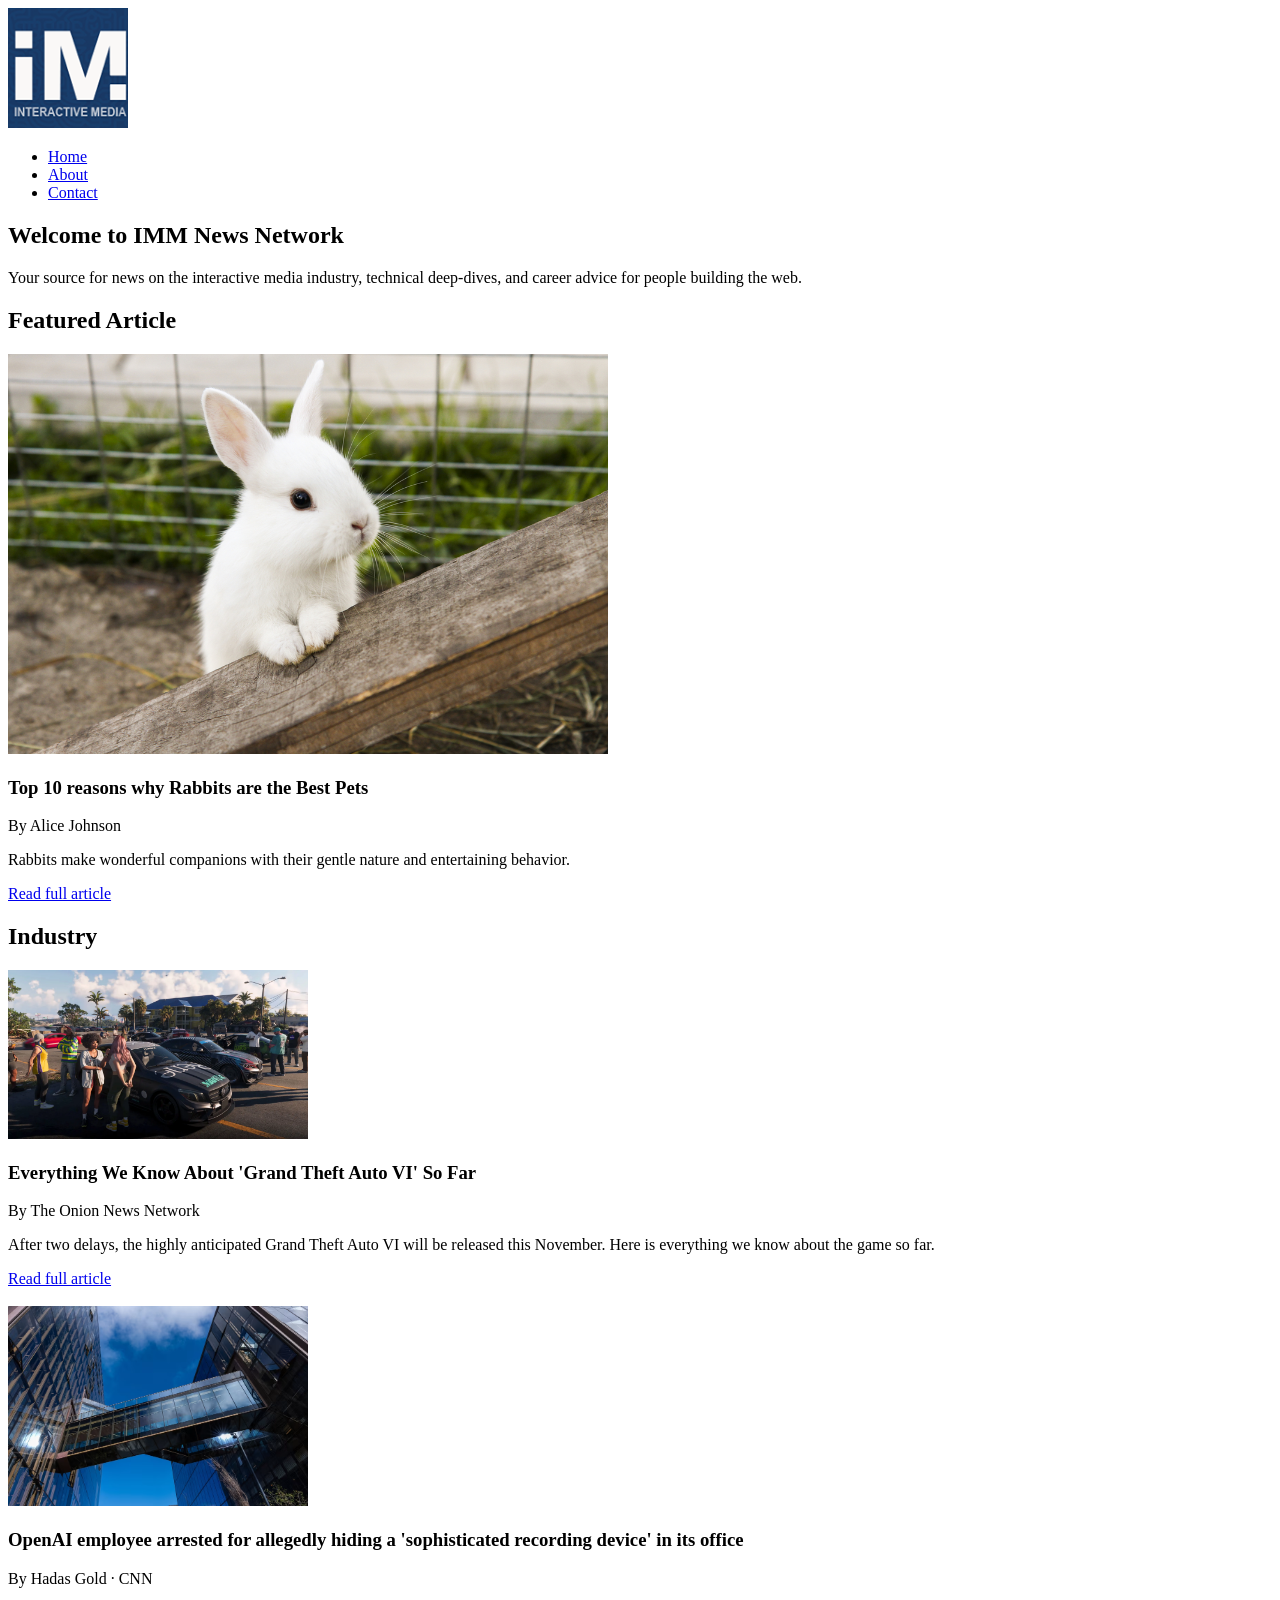
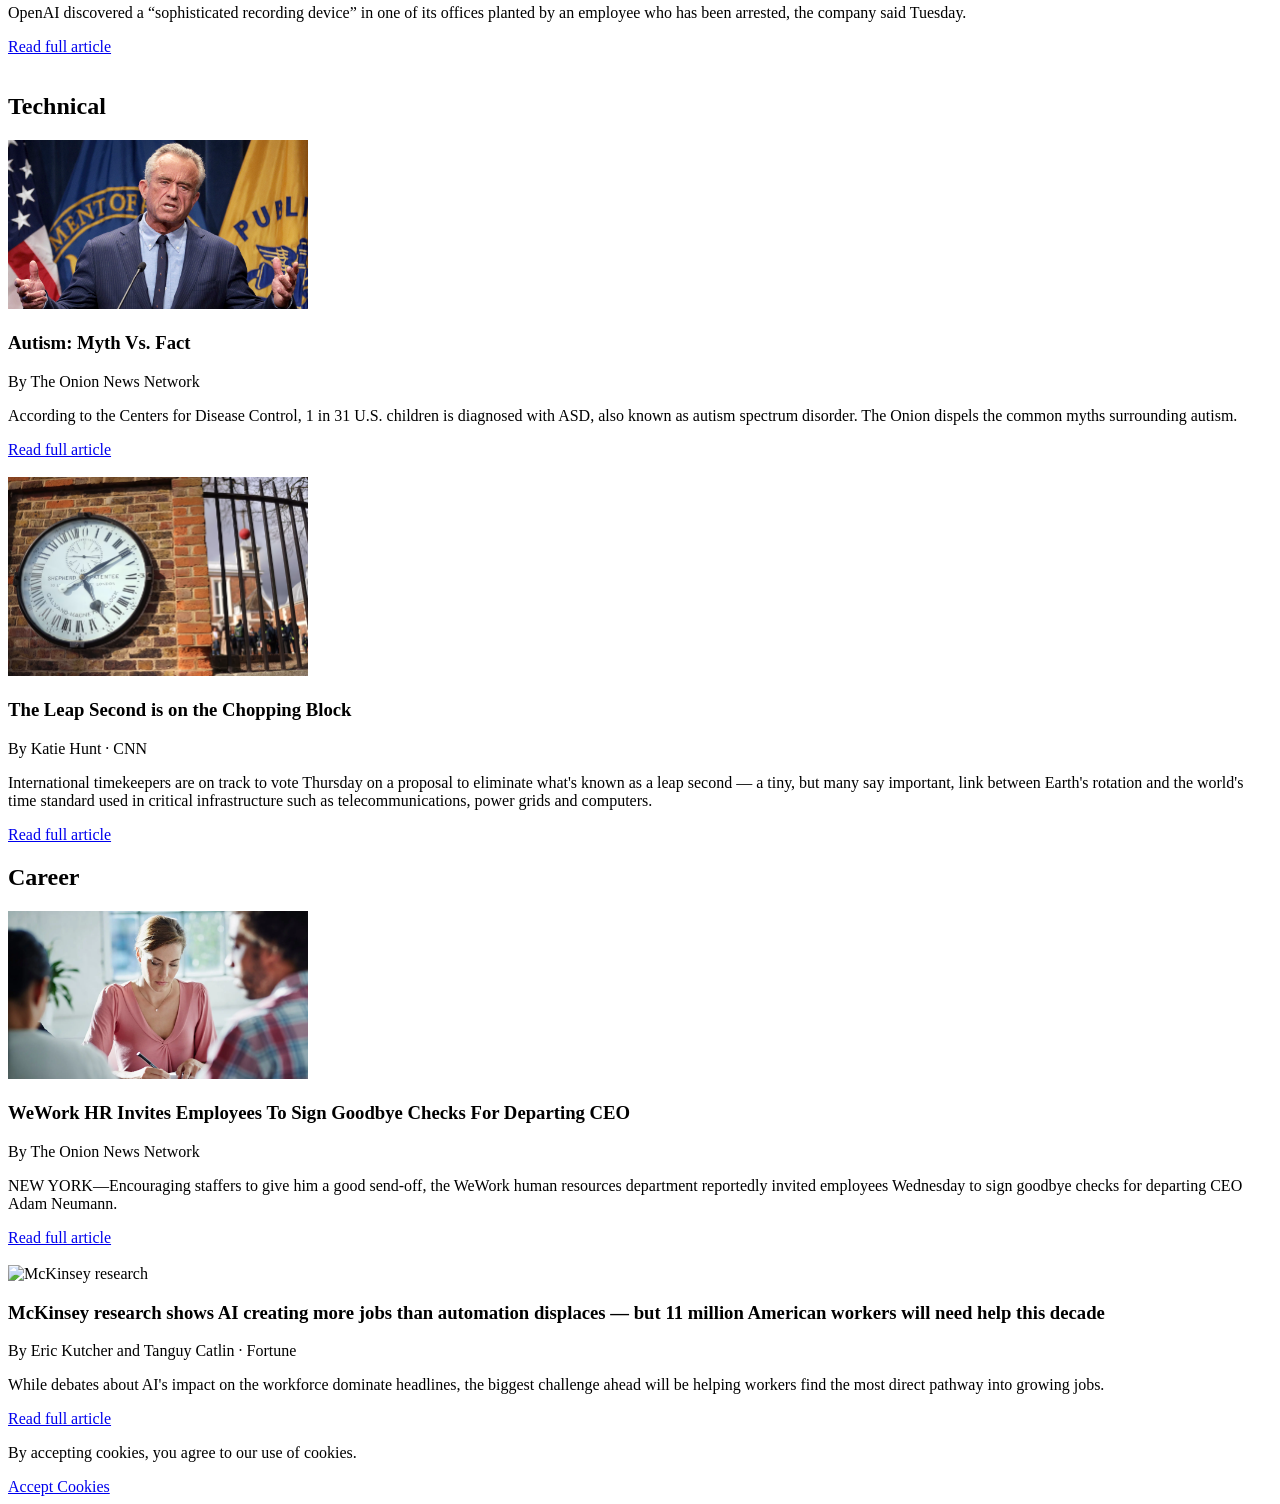
==== index.html @ 385efb5a "Implemented Articles Added Articles and their contents." ====
<!DOCTYPE html>
<html lang="en">
<head>
    <meta charset="UTF-8">
    <meta name="viewport" content="width=device-width, initial-scale=1.0">
    <title>IMM News Network</title>
    <link rel="icon" href="./favicon.ico">
</head>
<header>
    <img src="./favicon.ico" alt="IMM News Network logo" width="120">
    <nav>
        <ul>
            <li><a href="index.html">Home</a></li>
            <li><a href="about.html">About</a></li>
            <li><a href="contact.html">Contact</a></li>
        </ul>
    </nav>
</header>
<body>
    <section>
        <h1>Welcome to IMM News Network</h1>
        <p>Your source for news on the interactive media industry, technical deep-dives, and career advice for people building the web.</p>
    </section>
    <section>
    <h2>Featured Article</h2>
        <article>
            <img src="images/bunny.jpg" alt="A cute rabbit sitting in a garden" width="600">
            <h3>Top 10 reasons why Rabbits are the Best Pets</h3>
            <p>By Alice Johnson</p>
            <p>Rabbits make wonderful companions with their gentle nature and entertaining behavior.</p>
            <a href="articles/featured-article.html">Read full article</a>
        </article>
    </section>

    <section>
        <h2>Industry</h2>
        <article>
            <img src="images/gtaVI.jpg" alt="Grand Theft Auto VI concept art" width="300">
            <h3>Everything We Know About 'Grand Theft Auto VI' So Far</h3>
            <p>By The Onion News Network</p>
            <p>After two delays, the highly anticipated Grand Theft Auto VI will be released this November. Here is everything we know about the game so far.</p>
            <a href="articles/industry-article-1.html">Read full article</a>
        </article>
        <br>
        <article>
            <img src="images/openai-arrest.jpg" alt="OpenAI employee arrested" width="300">
            <h3>OpenAI employee arrested for allegedly hiding a 'sophisticated recording device' in its office</h3>
            <p>By Hadas Gold · CNN</p>
            <p>OpenAI discovered a “sophisticated recording device” in one of its offices planted by an employee who has been arrested, the company said Tuesday.</p>
            <a href="articles/industry-article-2.html">Read full article</a>
        </article>
        <br>
        <h2>Technical</h2>
        <article>
            <img src="images/autism.jpg" alt="Autism awareness graphic" width="300">
            <h3>Autism: Myth Vs. Fact</h3>
            <p>By The Onion News Network</p>
            <p>According to the Centers for Disease Control, 1 in 31 U.S. children is diagnosed with ASD, also known as autism spectrum disorder. The Onion dispels the common myths surrounding autism.</p>
            <a href="articles/technical-article-1.html">Read full article</a>
        </article>
        <br>
        <article>
            <img src="images/leap-second.jpg" alt="Leap second concept art" width="300">
            <h3>The Leap Second is on the Chopping Block</h3>
            <p>By Katie Hunt · CNN</p>
            <p>International timekeepers are on track to vote Thursday on a proposal to eliminate what's known as a leap second — a tiny, but many say important, link between Earth's rotation and the world's time standard used in critical infrastructure such as telecommunications, power grids and computers.</p>
            <a href="articles/technical-article-2.html">Read full article</a>
        </article>
        <h2>Career</h2>
        <article>
            <img src="images/goodbye.jpg" alt="Signing goodbye checks graphic" width="300">
            <h3>WeWork HR Invites Employees To Sign Goodbye Checks For Departing CEO</h3>
            <p>By The Onion News Network</p>
            <p>NEW YORK—Encouraging staffers to give him a good send-off, the WeWork human resources department reportedly invited employees Wednesday to sign goodbye checks for departing CEO Adam Neumann.</p>
            <a href="articles/career-article-1.html">Read full article</a>
        </article>
        <br>
        <article>
            <img src="images/mckinsey.jpg" alt="McKinsey research" width="300">
            <h3>McKinsey research shows AI creating more jobs than automation displaces — but 11 million American workers will need help this decade</h3>
            <p>By Eric Kutcher and Tanguy Catlin · Fortune</p>
            <p>While debates about AI's impact on the workforce dominate headlines, the biggest challenge ahead will be helping workers find the most direct pathway into growing jobs.</p>
            <a href="articles/career-article-2.html">Read full article</a>
        </article>
    </section>

</body>
<footer>
    <p>By accepting cookies, you agree to our use of cookies.</p>
    <a href="#">Accept Cookies</a> 
</footer>
</html>
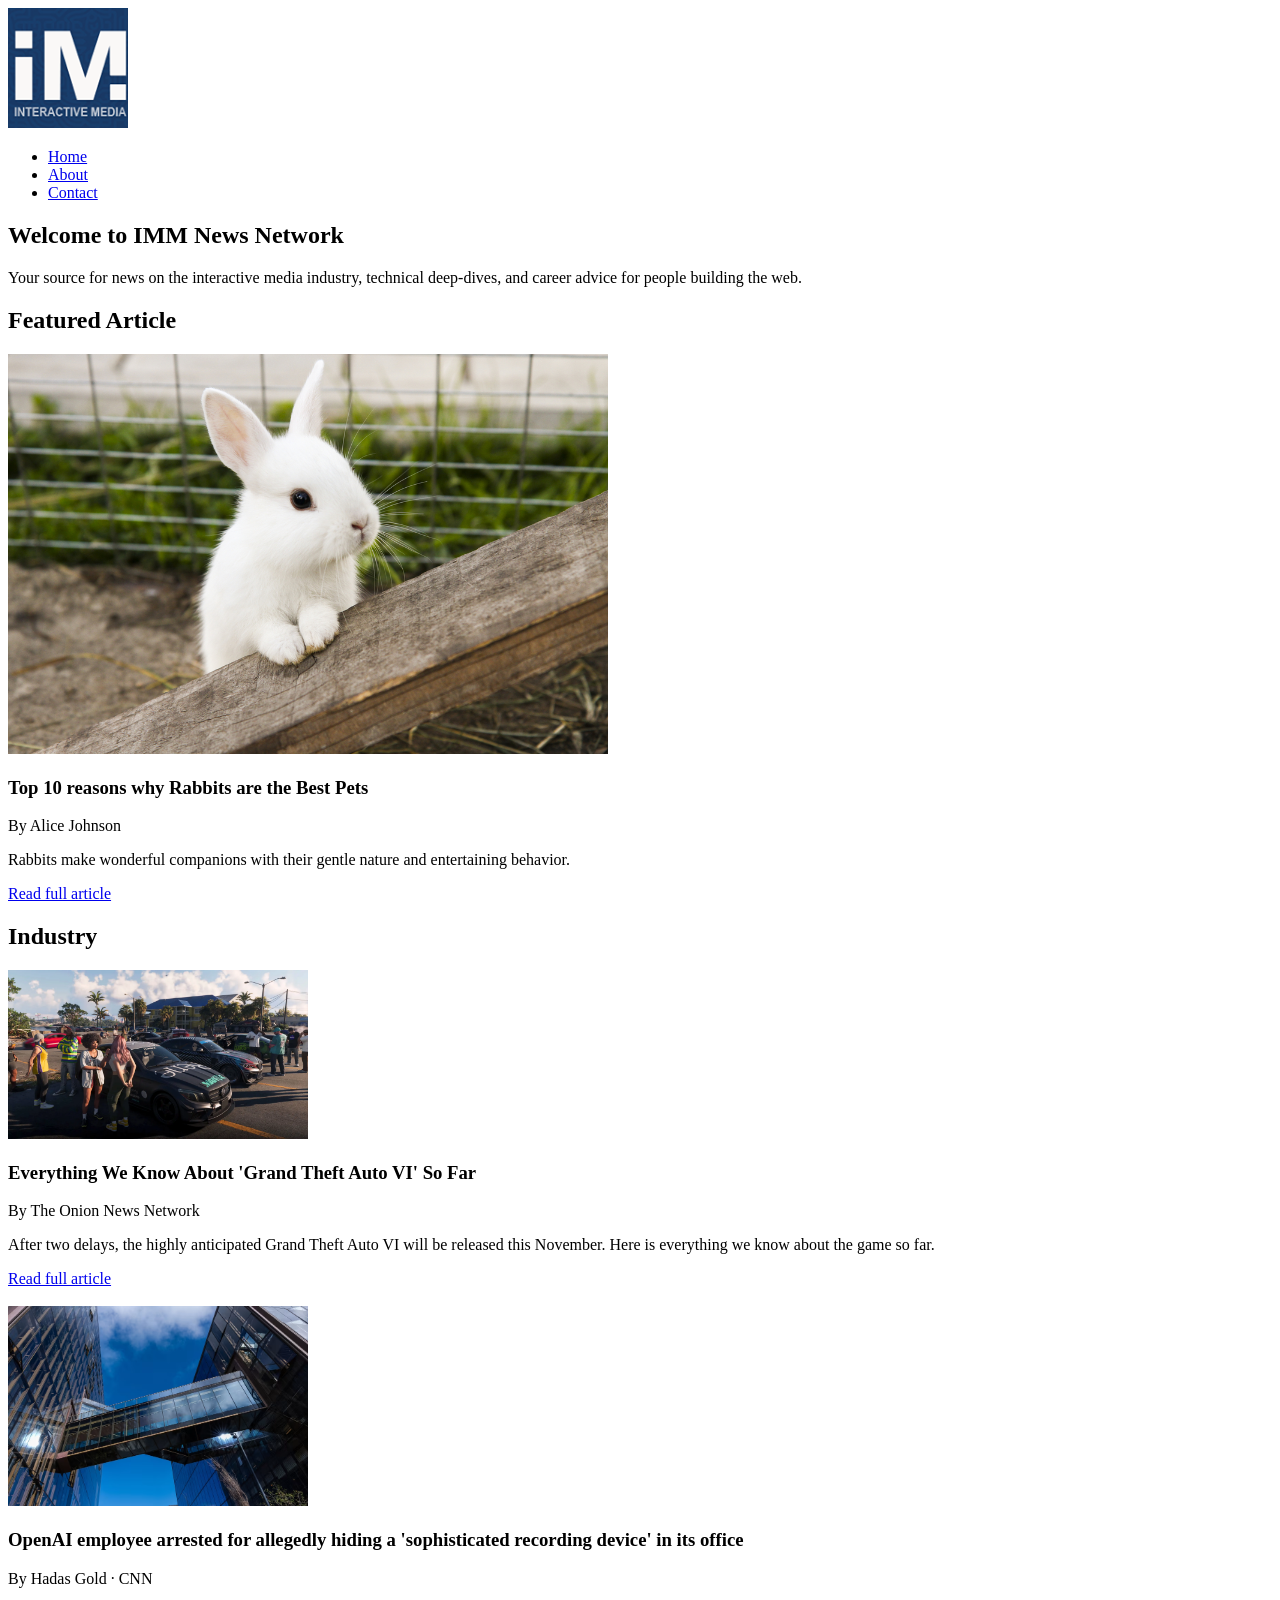
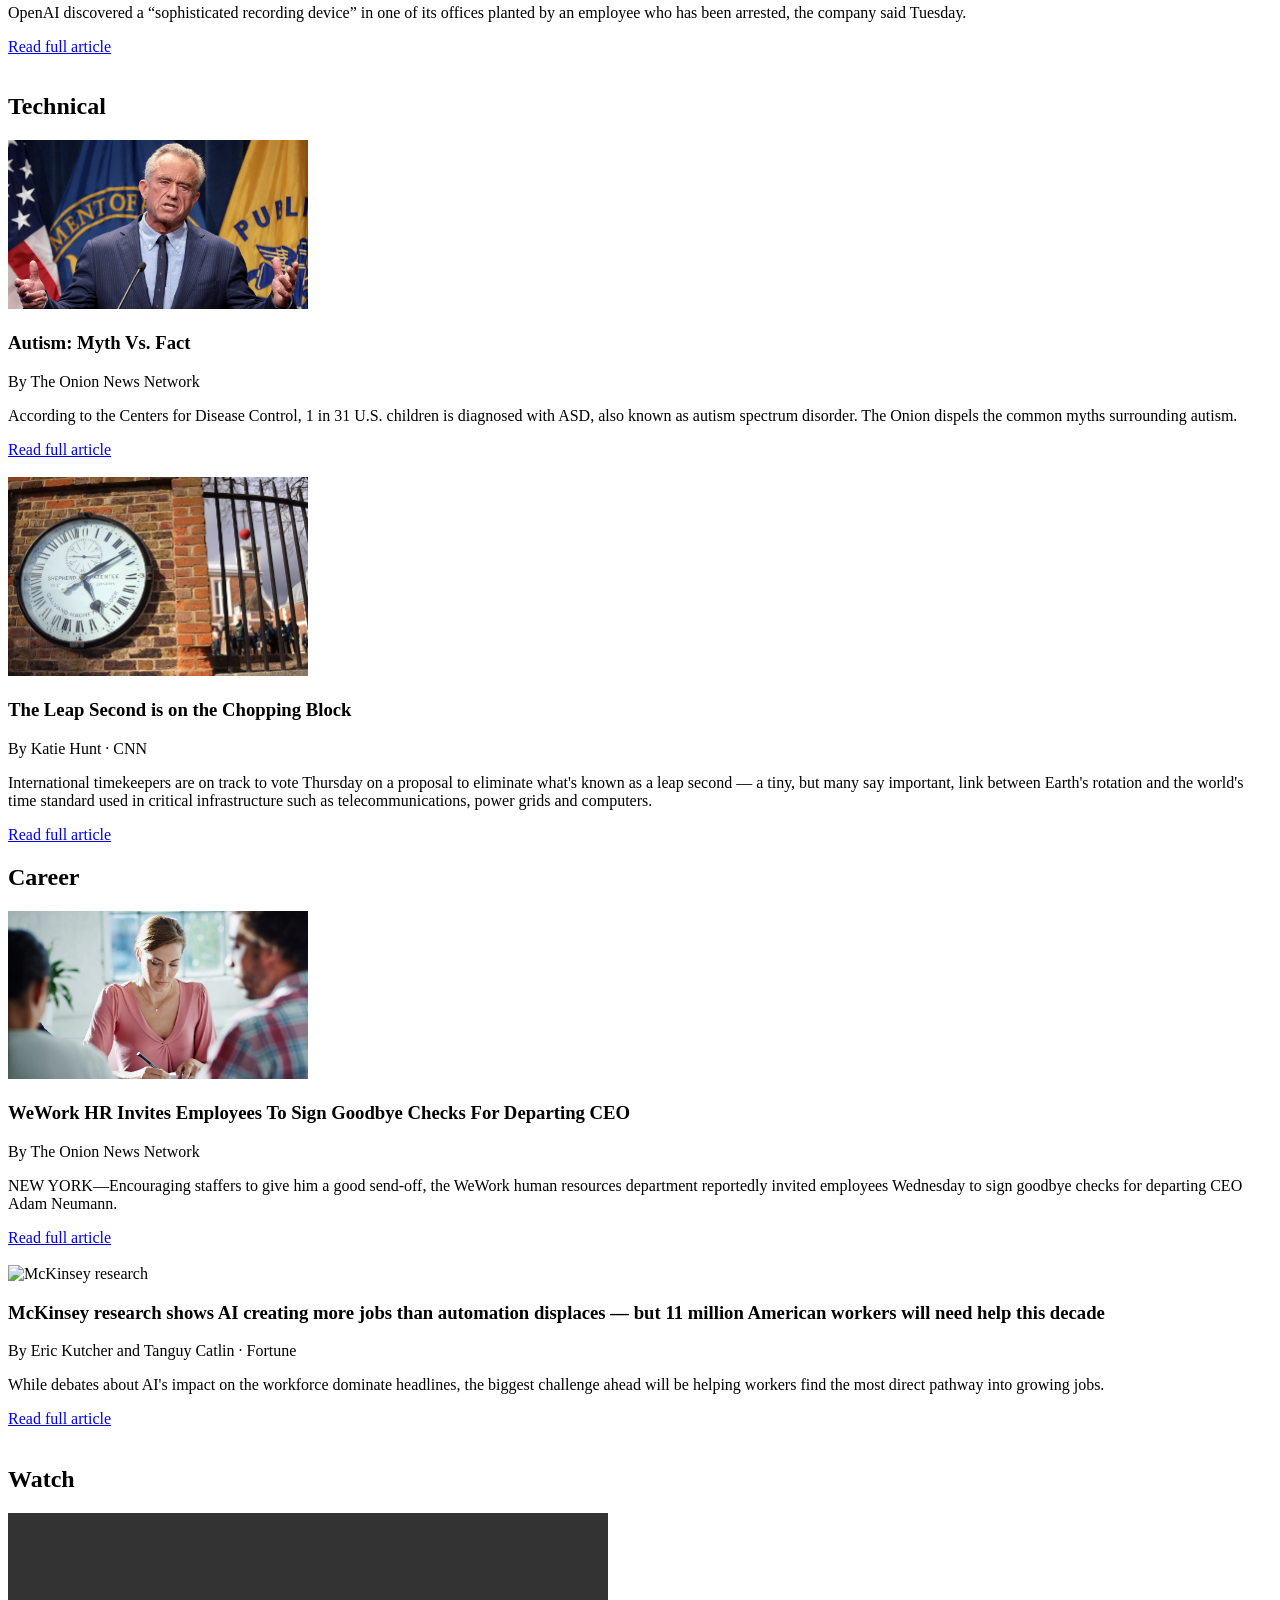
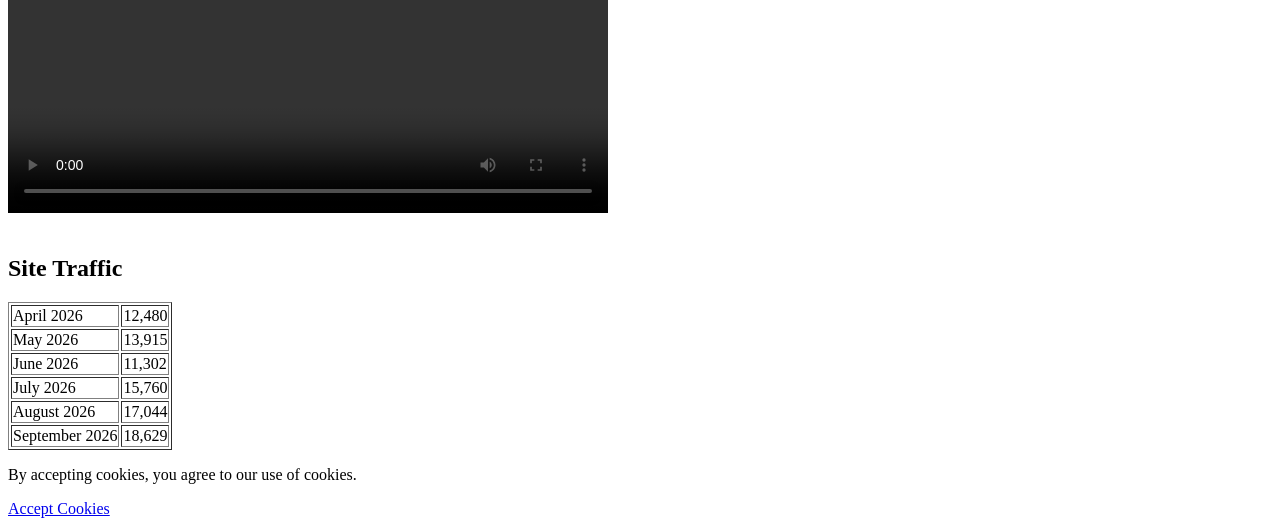
==== commit 334d5e89: "Video and Table update + Minor Cosmetic updates Video and Table update: - Embedded a video into the " ====
--- a/index.html
+++ b/index.html
@@ -83,7 +83,25 @@
             <a href="articles/career-article-2.html">Read full article</a>
         </article>
     </section>
-
+    <br>
+    <section>
+    <h2>Watch</h2>
+        <video controls width="600">
+            <source src="./Amiya.mp4" type="video/mp4"/>
+        </video>
+    </section>
+    <br>
+    <section>
+        <h2>Site Traffic</h2>
+        <table border="1">
+            <tr><td>April 2026</td><td>12,480</td></tr>
+            <tr><td>May 2026</td><td>13,915</td></tr>
+            <tr><td>June 2026</td><td>11,302</td></tr>
+            <tr><td>July 2026</td><td>15,760</td></tr>
+            <tr><td>August 2026</td><td>17,044</td></tr>
+            <tr><td>September 2026</td><td>18,629</td></tr>
+        </table>
+        </section>
 </body>
 <footer>
     <p>By accepting cookies, you agree to our use of cookies.</p>
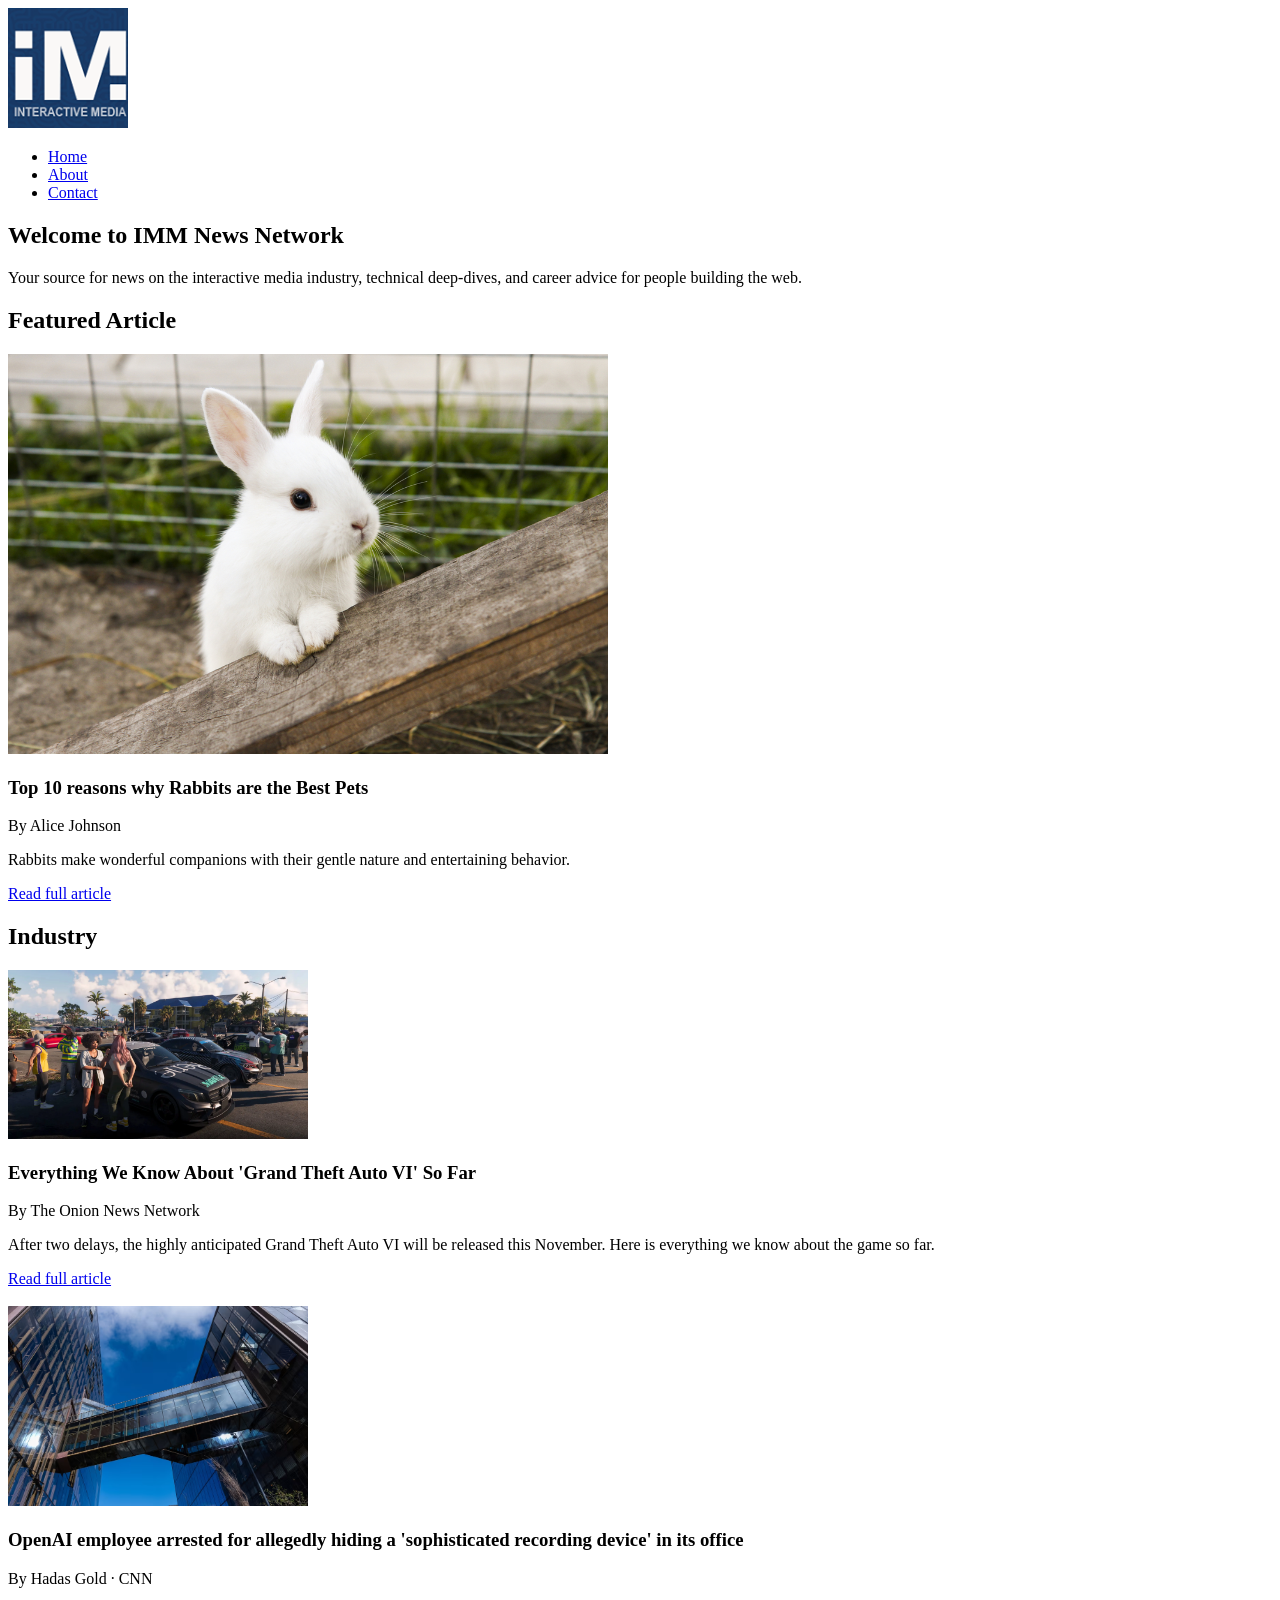
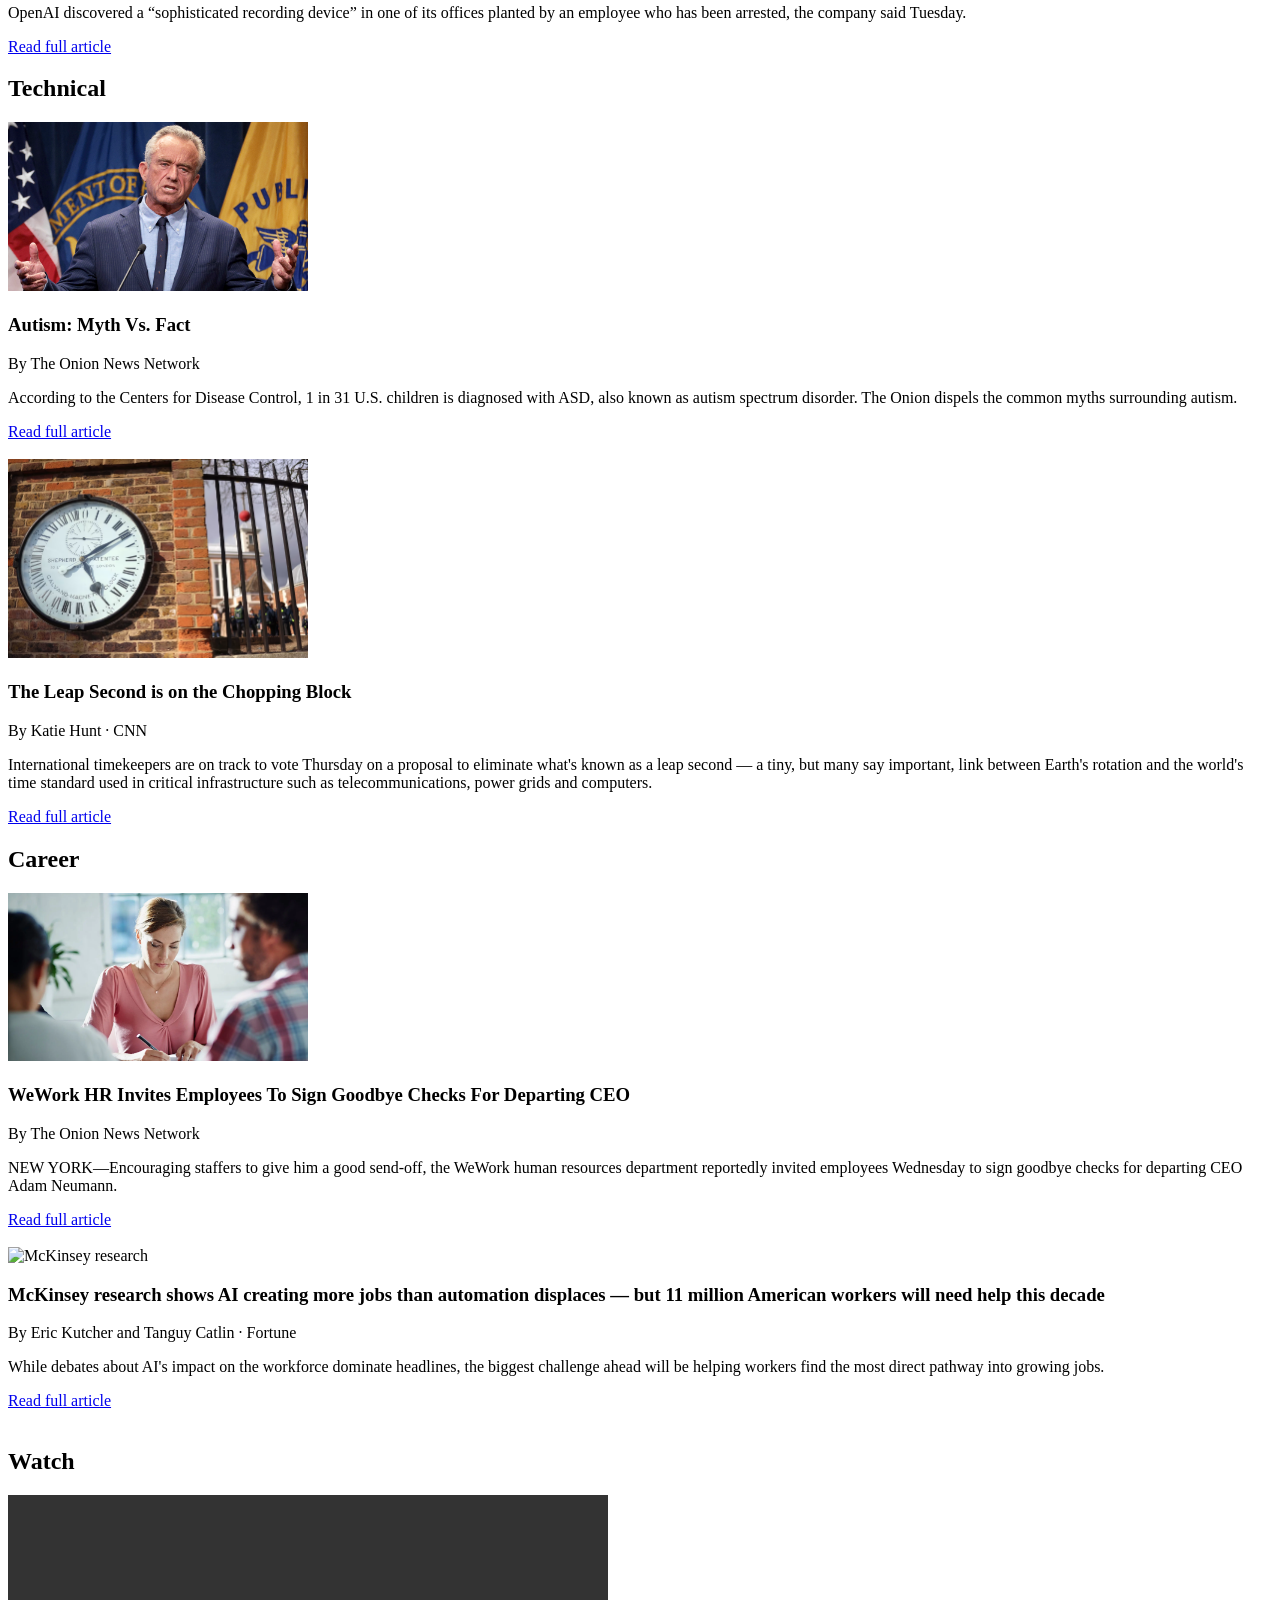
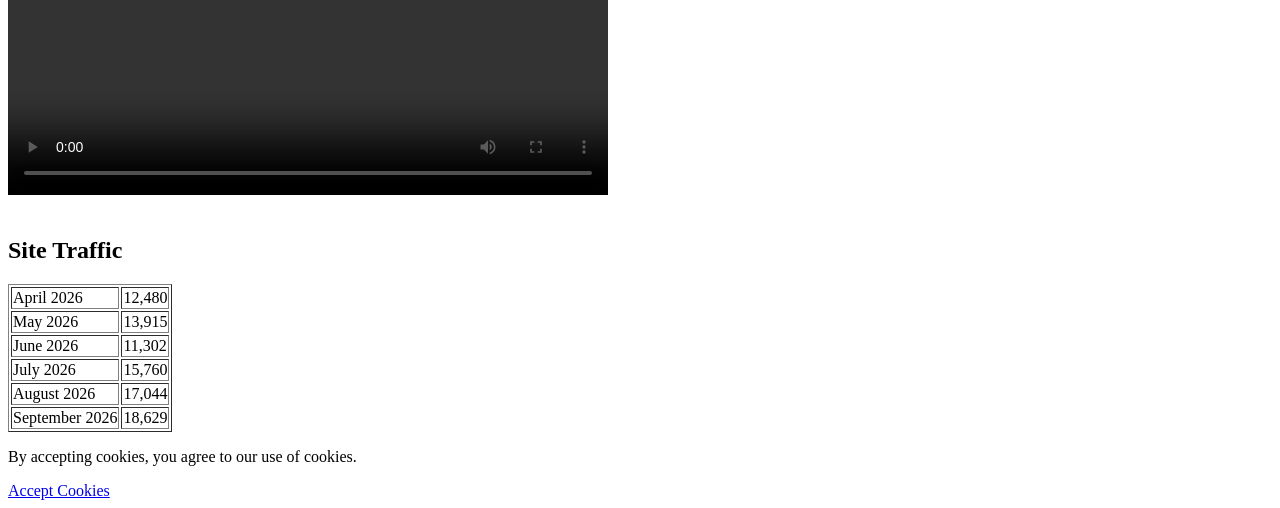
==== commit 497cca9a: "Minor cosmetic updates" ====
--- a/index.html
+++ b/index.html
@@ -33,55 +33,60 @@
     </section>
 
     <section>
-        <h2>Industry</h2>
-        <article>
-            <img src="images/gtaVI.jpg" alt="Grand Theft Auto VI concept art" width="300">
-            <h3>Everything We Know About 'Grand Theft Auto VI' So Far</h3>
-            <p>By The Onion News Network</p>
-            <p>After two delays, the highly anticipated Grand Theft Auto VI will be released this November. Here is everything we know about the game so far.</p>
-            <a href="articles/industry-article-1.html">Read full article</a>
-        </article>
-        <br>
-        <article>
-            <img src="images/openai-arrest.jpg" alt="OpenAI employee arrested" width="300">
-            <h3>OpenAI employee arrested for allegedly hiding a 'sophisticated recording device' in its office</h3>
-            <p>By Hadas Gold · CNN</p>
-            <p>OpenAI discovered a “sophisticated recording device” in one of its offices planted by an employee who has been arrested, the company said Tuesday.</p>
-            <a href="articles/industry-article-2.html">Read full article</a>
-        </article>
-        <br>
-        <h2>Technical</h2>
-        <article>
-            <img src="images/autism.jpg" alt="Autism awareness graphic" width="300">
-            <h3>Autism: Myth Vs. Fact</h3>
-            <p>By The Onion News Network</p>
-            <p>According to the Centers for Disease Control, 1 in 31 U.S. children is diagnosed with ASD, also known as autism spectrum disorder. The Onion dispels the common myths surrounding autism.</p>
-            <a href="articles/technical-article-1.html">Read full article</a>
-        </article>
-        <br>
-        <article>
-            <img src="images/leap-second.jpg" alt="Leap second concept art" width="300">
-            <h3>The Leap Second is on the Chopping Block</h3>
-            <p>By Katie Hunt · CNN</p>
-            <p>International timekeepers are on track to vote Thursday on a proposal to eliminate what's known as a leap second — a tiny, but many say important, link between Earth's rotation and the world's time standard used in critical infrastructure such as telecommunications, power grids and computers.</p>
-            <a href="articles/technical-article-2.html">Read full article</a>
-        </article>
-        <h2>Career</h2>
-        <article>
-            <img src="images/goodbye.jpg" alt="Signing goodbye checks graphic" width="300">
-            <h3>WeWork HR Invites Employees To Sign Goodbye Checks For Departing CEO</h3>
-            <p>By The Onion News Network</p>
-            <p>NEW YORK—Encouraging staffers to give him a good send-off, the WeWork human resources department reportedly invited employees Wednesday to sign goodbye checks for departing CEO Adam Neumann.</p>
-            <a href="articles/career-article-1.html">Read full article</a>
-        </article>
-        <br>
-        <article>
-            <img src="images/mckinsey.jpg" alt="McKinsey research" width="300">
-            <h3>McKinsey research shows AI creating more jobs than automation displaces — but 11 million American workers will need help this decade</h3>
-            <p>By Eric Kutcher and Tanguy Catlin · Fortune</p>
-            <p>While debates about AI's impact on the workforce dominate headlines, the biggest challenge ahead will be helping workers find the most direct pathway into growing jobs.</p>
-            <a href="articles/career-article-2.html">Read full article</a>
-        </article>
+        <section>
+            <h2>Industry</h2>
+            <article>
+                <img src="images/gtaVI.jpg" alt="Grand Theft Auto VI concept art" width="300">
+                <h3>Everything We Know About 'Grand Theft Auto VI' So Far</h3>
+                <p>By The Onion News Network</p>
+                <p>After two delays, the highly anticipated Grand Theft Auto VI will be released this November. Here is everything we know about the game so far.</p>
+                <a href="articles/industry-article-1.html">Read full article</a>
+            </article>
+            <br>
+            <article>
+                <img src="images/openai-arrest.jpg" alt="OpenAI employee arrested" width="300">
+                <h3>OpenAI employee arrested for allegedly hiding a 'sophisticated recording device' in its office</h3>
+                <p>By Hadas Gold · CNN</p>
+                <p>OpenAI discovered a “sophisticated recording device” in one of its offices planted by an employee who has been arrested, the company said Tuesday.</p>
+                <a href="articles/industry-article-2.html">Read full article</a>
+            </article>
+        </section>
+        <section>
+            <h2>Technical</h2>
+            <article>
+                <img src="images/autism.jpg" alt="Autism awareness graphic" width="300">
+                <h3>Autism: Myth Vs. Fact</h3>
+                <p>By The Onion News Network</p>
+                <p>According to the Centers for Disease Control, 1 in 31 U.S. children is diagnosed with ASD, also known as autism spectrum disorder. The Onion dispels the common myths surrounding autism.</p>
+                <a href="articles/technical-article-1.html">Read full article</a>
+            </article>
+            <br>
+            <article>
+                <img src="images/leap-second.jpg" alt="Leap second concept art" width="300">
+                <h3>The Leap Second is on the Chopping Block</h3>
+                <p>By Katie Hunt · CNN</p>
+                <p>International timekeepers are on track to vote Thursday on a proposal to eliminate what's known as a leap second — a tiny, but many say important, link between Earth's rotation and the world's time standard used in critical infrastructure such as telecommunications, power grids and computers.</p>
+                <a href="articles/technical-article-2.html">Read full article</a>
+            </article>
+        </section>
+        <section>
+            <h2>Career</h2>
+            <article>
+                <img src="images/goodbye.jpg" alt="Signing goodbye checks graphic" width="300">
+                <h3>WeWork HR Invites Employees To Sign Goodbye Checks For Departing CEO</h3>
+                <p>By The Onion News Network</p>
+                <p>NEW YORK—Encouraging staffers to give him a good send-off, the WeWork human resources department reportedly invited employees Wednesday to sign goodbye checks for departing CEO Adam Neumann.</p>
+                <a href="articles/career-article-1.html">Read full article</a>
+            </article>
+            <br>
+            <article>
+                <img src="images/mckinsey.jpg" alt="McKinsey research" width="300">
+                <h3>McKinsey research shows AI creating more jobs than automation displaces — but 11 million American workers will need help this decade</h3>
+                <p>By Eric Kutcher and Tanguy Catlin · Fortune</p>
+                <p>While debates about AI's impact on the workforce dominate headlines, the biggest challenge ahead will be helping workers find the most direct pathway into growing jobs.</p>
+                <a href="articles/career-article-2.html">Read full article</a>
+            </article>
+        </section>
     </section>
     <br>
     <section>
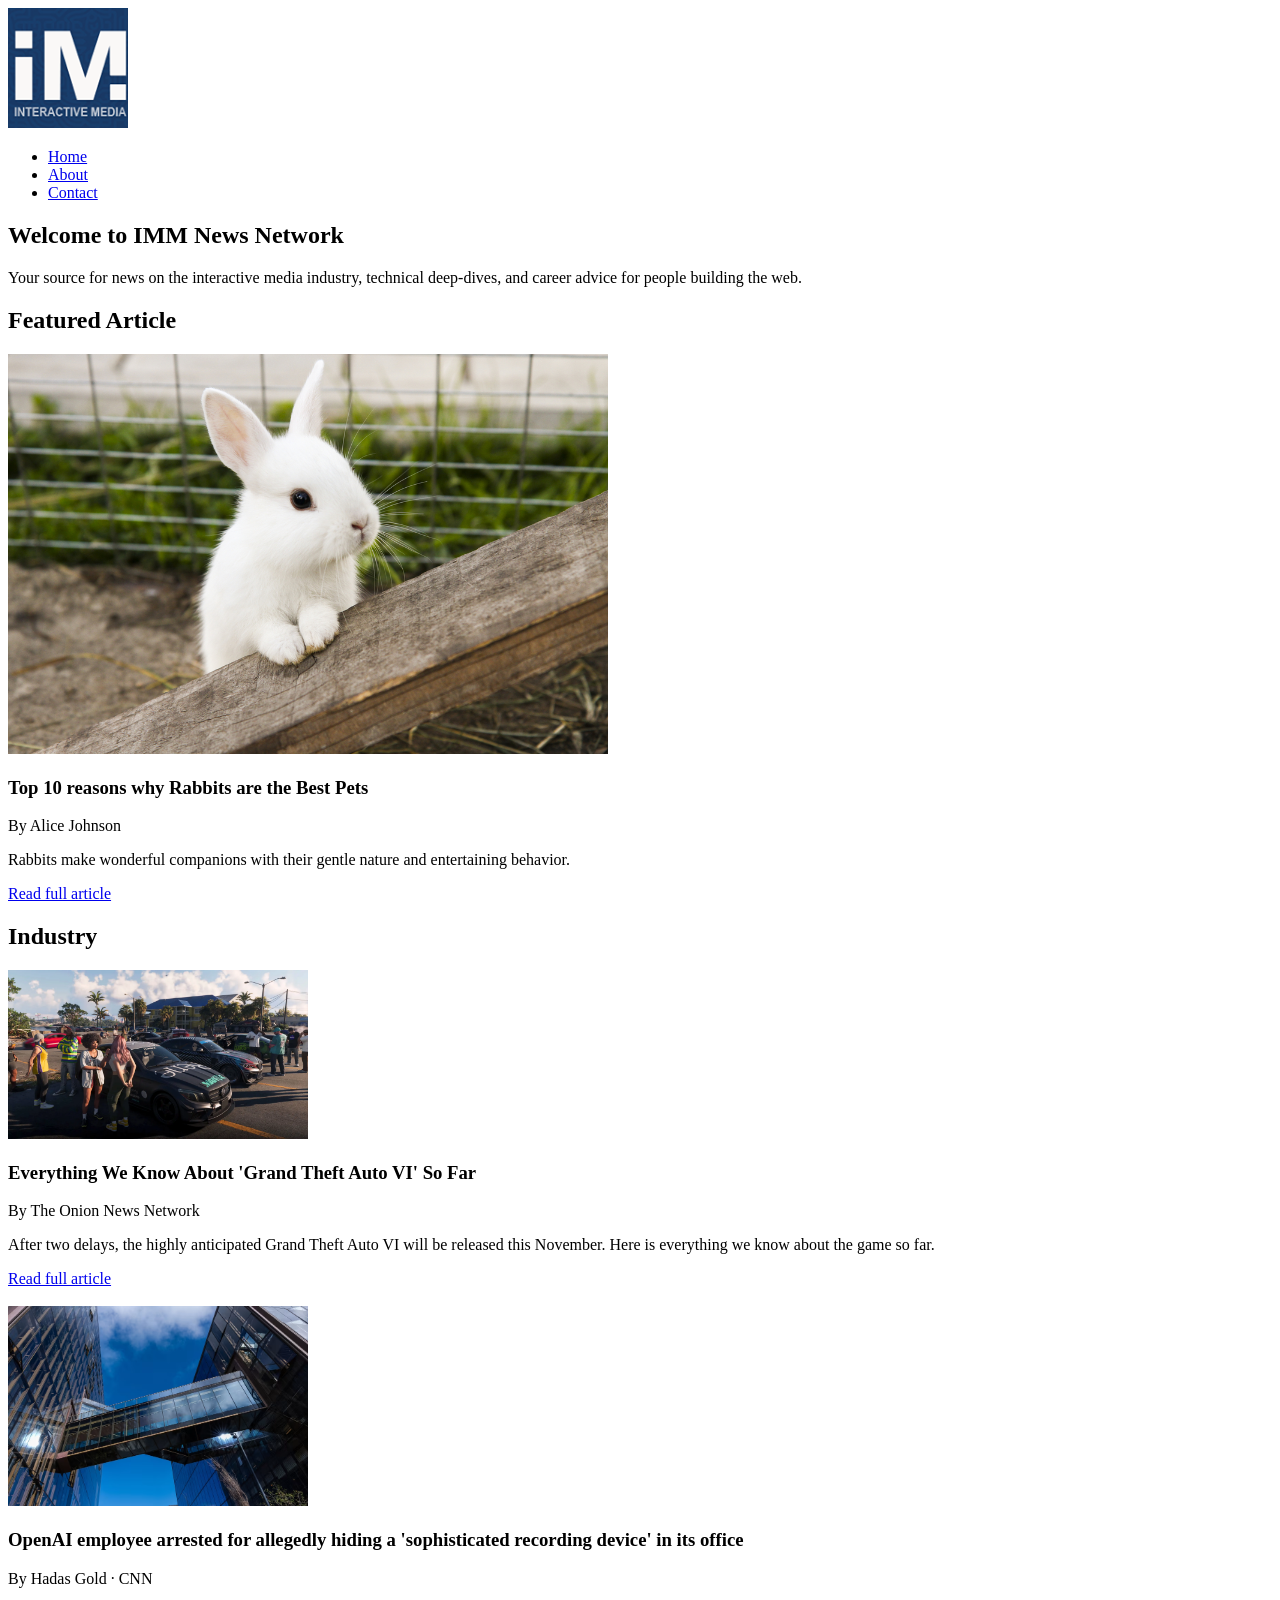
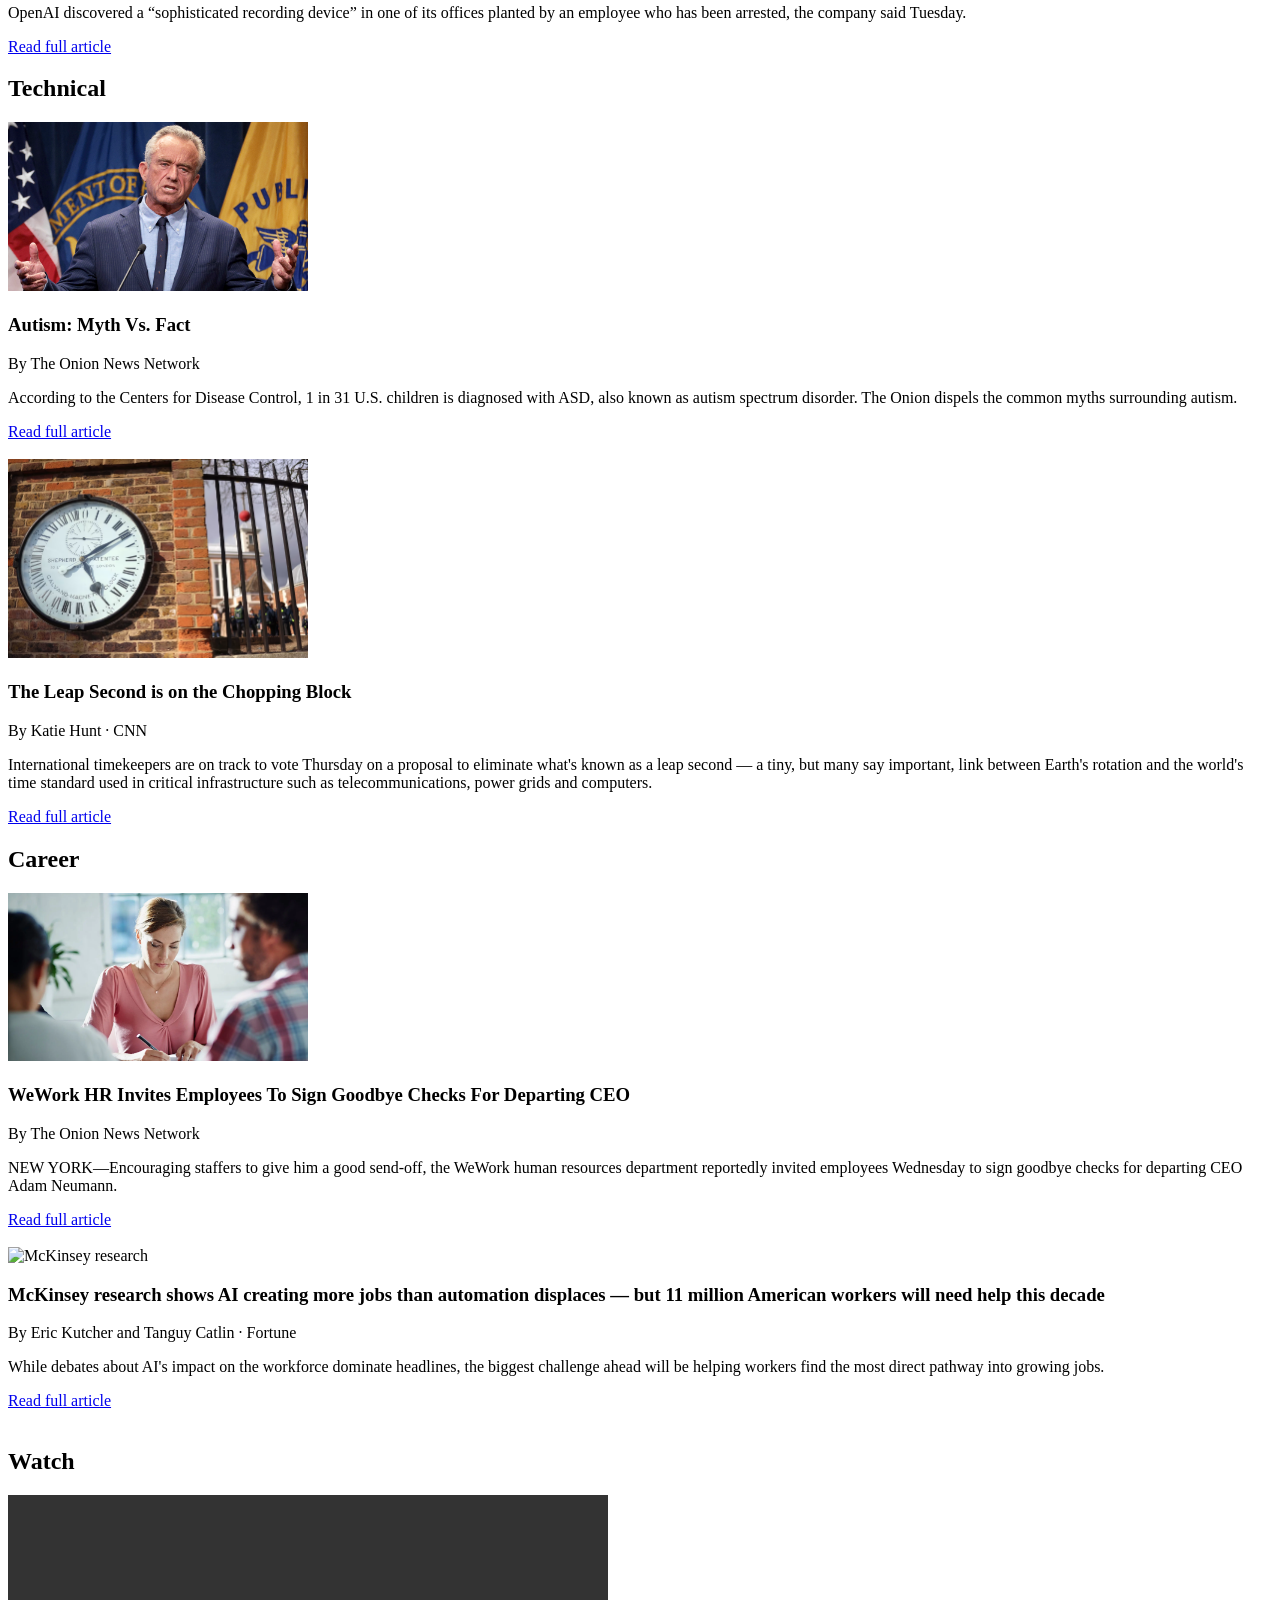
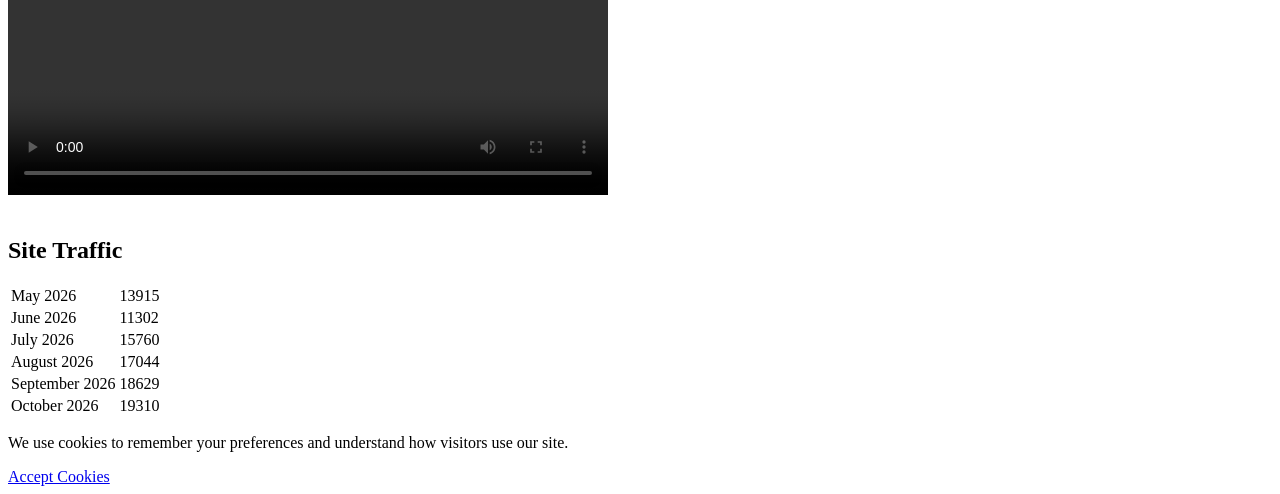
==== commit da6e5f87: "Restructuring and added a JS script that shows the site tracking table" ====
--- a/index.html
+++ b/index.html
@@ -92,24 +92,20 @@
     <section>
     <h2>Watch</h2>
         <video controls width="600">
-            <source src="./Amiya.mp4" type="video/mp4"/>
+            <source src="./videos/Amiya.mp4" type="video/mp4"/>
         </video>
     </section>
     <br>
     <section>
         <h2>Site Traffic</h2>
-        <table border="1">
-            <tr><td>April 2026</td><td>12,480</td></tr>
-            <tr><td>May 2026</td><td>13,915</td></tr>
-            <tr><td>June 2026</td><td>11,302</td></tr>
-            <tr><td>July 2026</td><td>15,760</td></tr>
-            <tr><td>August 2026</td><td>17,044</td></tr>
-            <tr><td>September 2026</td><td>18,629</td></tr>
-        </table>
-        </section>
+        <div id="visitor-table"></div>
+    </section>
 </body>
+<script src="js/main.js" defer></script> <!-- Got it from this https://developer.mozilla.org/en-US/docs/Web/API/Document/DOMContentLoaded_event -->
 <footer>
-    <p>By accepting cookies, you agree to our use of cookies.</p>
-    <a href="#">Accept Cookies</a> 
+    <div id="cookie-banner">
+        <p>We use cookies to remember your preferences and understand how visitors use our site.</p>
+        <a href="#" id="accept-cookies">Accept Cookies</a>
+    </div>
 </footer>
 </html>
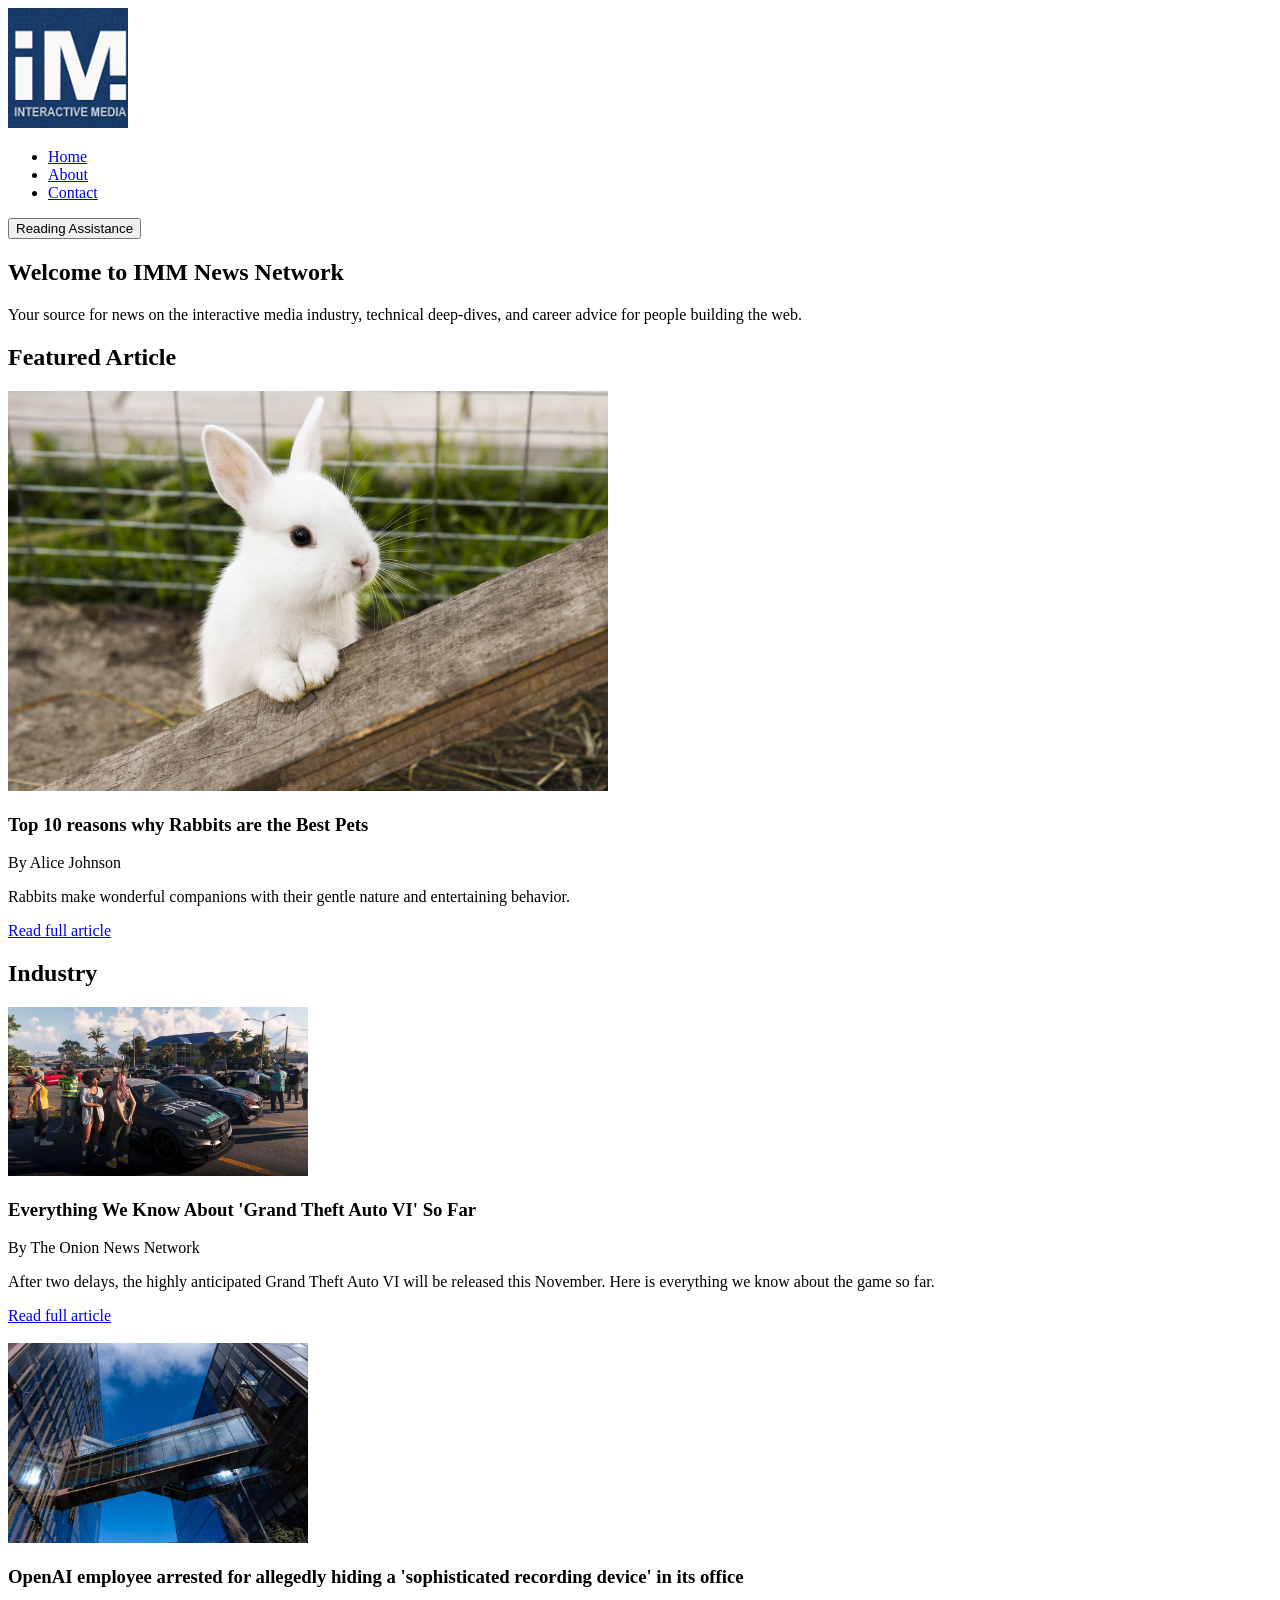
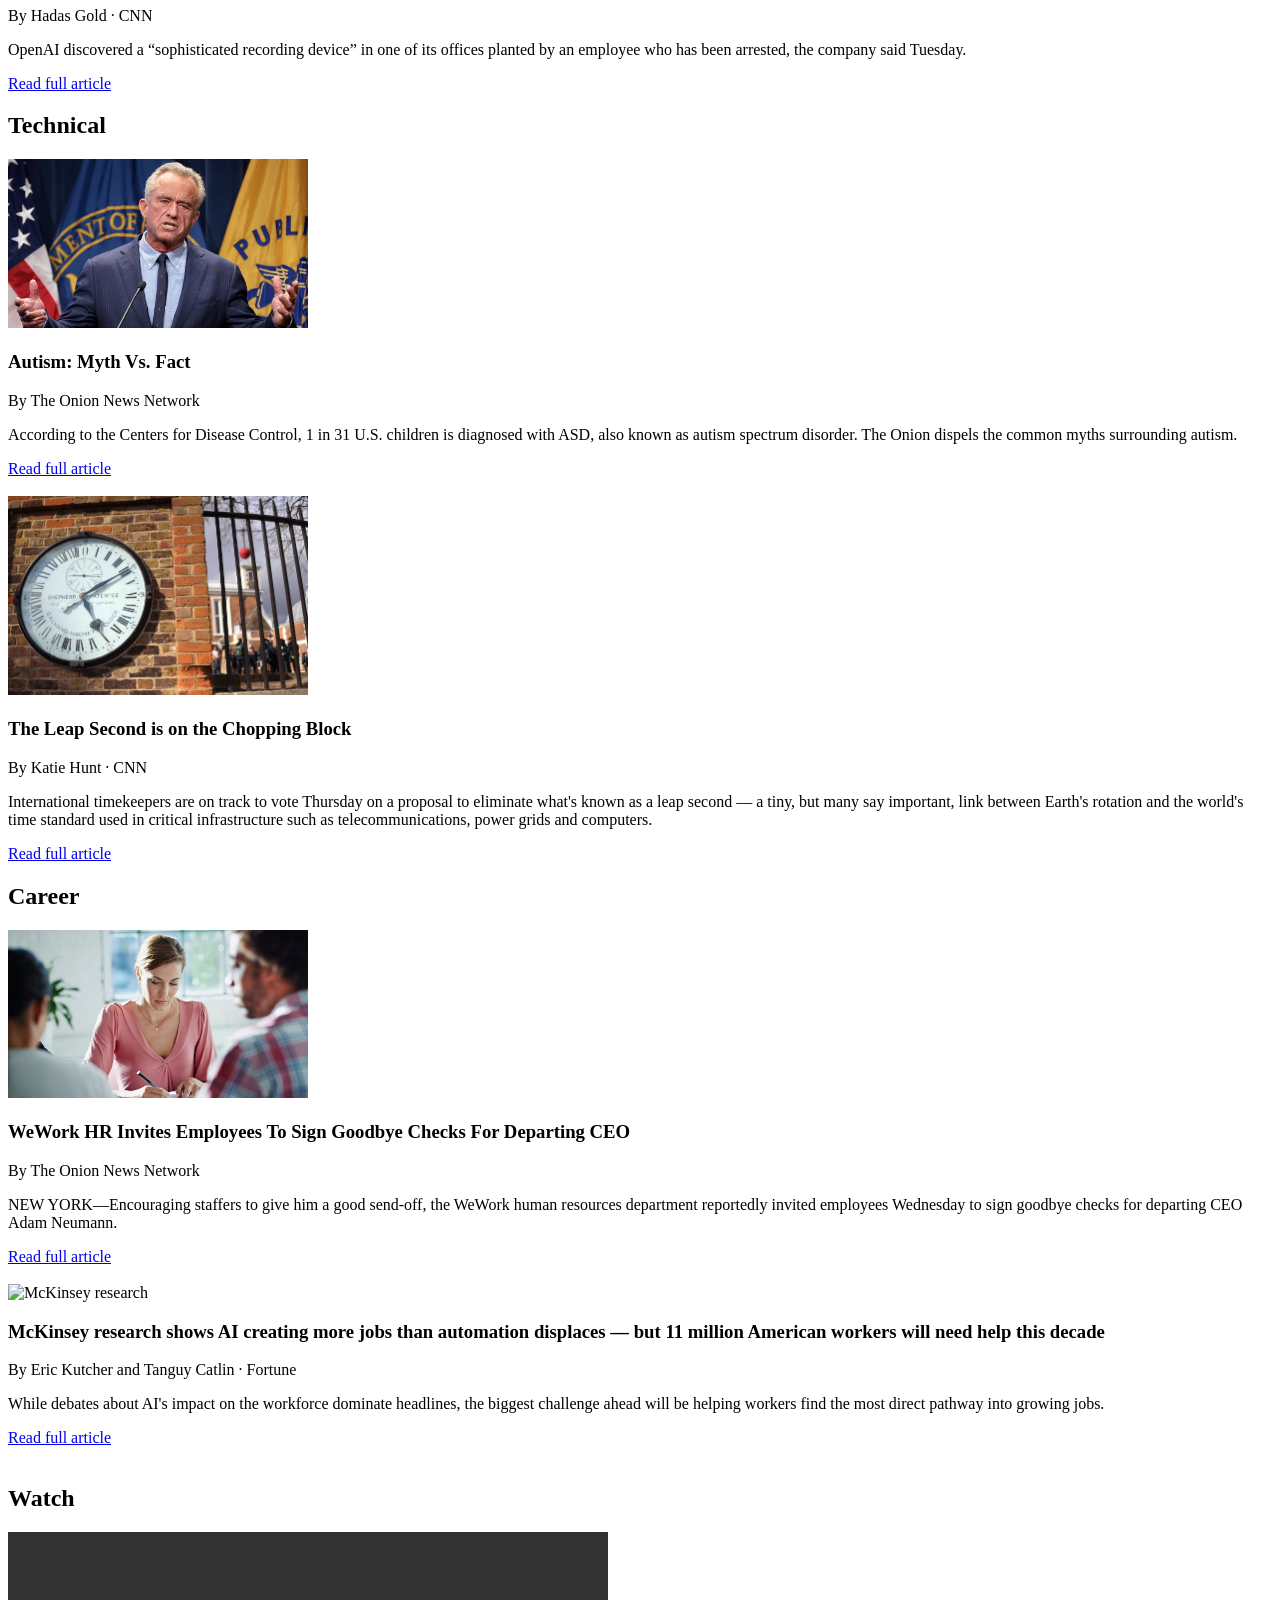
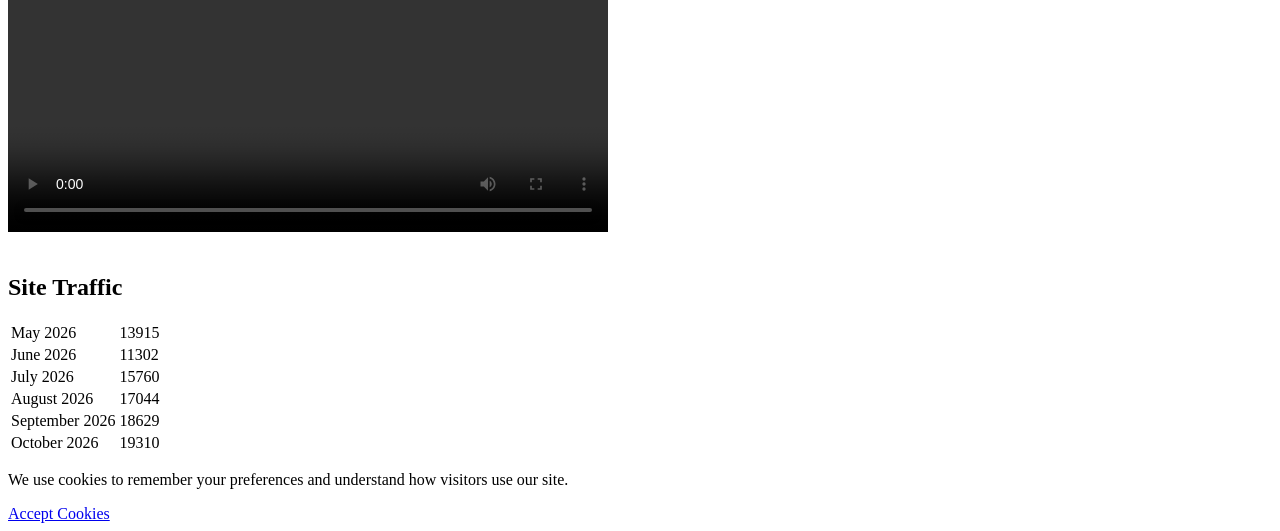
==== commit 36dadc26: "Added reading assistance Added reading assistance" ====
--- a/index.html
+++ b/index.html
@@ -5,16 +5,19 @@
     <meta name="viewport" content="width=device-width, initial-scale=1.0">
     <title>IMM News Network</title>
     <link rel="icon" href="./favicon.ico">
+    <link rel="stylesheet" href="./css/styles.css">
 </head>
 <header>
     <img src="./favicon.ico" alt="IMM News Network logo" width="120">
     <nav>
         <ul>
-            <li><a href="index.html">Home</a></li>
-            <li><a href="about.html">About</a></li>
-            <li><a href="contact.html">Contact</a></li>
+            <li><a href="./index.html">Home</a></li>
+            <li><a href="./about.html">About</a></li>
+            <li><a href="./contact.html">Contact</a></li>
         </ul>
     </nav>
+    <!-- The aria-pressed attribute is used to indicate whether the button is currently pressed. -->
+    <button type="button" id="reading-toggle" aria-pressed="false">Reading Assistance</button>
 </header>
 <body>
     <section>
--- a/css/styles.css
+++ b/css/styles.css
@@ -0,0 +1,21 @@
+body.reading-assist {
+    background: #000;
+    color: #fff;
+    line-height: 1.8;
+    letter-spacing: 0.08em;
+}
+body.reading-assist a { color: #ffff00; }
+body.reading-assist header,
+body.reading-assist main,
+body.reading-assist section,
+body.reading-assist article,
+body.reading-assist footer {
+    background: #000;
+    color: #fff;
+    padding: 1.5rem;
+}
+body.reading-assist button {
+    background: #fff;
+    color: #000;
+    border: 2px solid #ffff00;
+}
